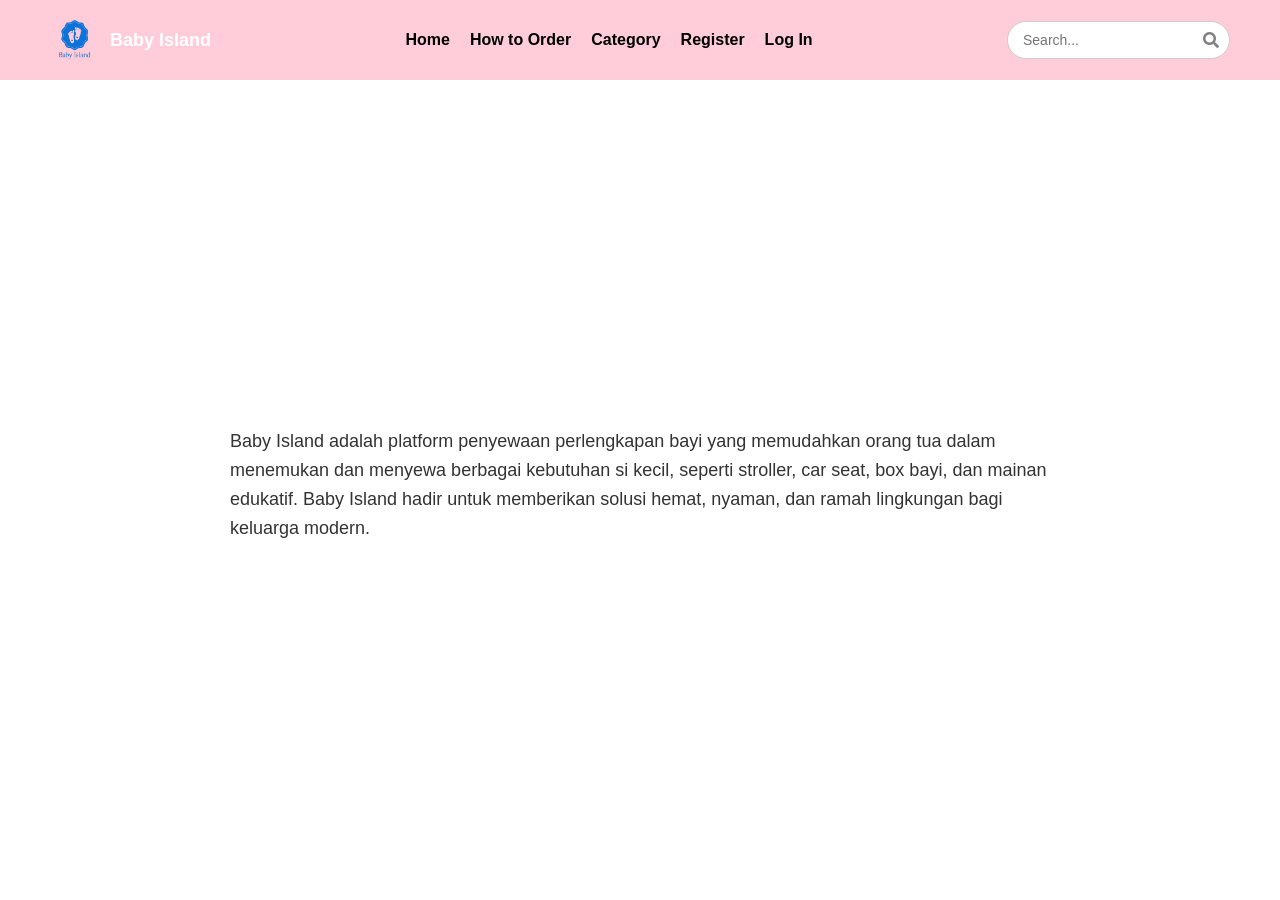
==== index.html @ 686e7ca6 "tugas1" ====
<!DOCTYPE html>
<html lang="id">
<head>
    <meta charset="UTF-8">
    <meta name="viewport" content="width=device-width, initial-scale=1.0">
    <title>Baby Island</title>
    <link rel="stylesheet" href="style.css">
    <link href="https://cdnjs.cloudflare.com/ajax/libs/font-awesome/5.15.3/css/all.min.css" rel="stylesheet"/>
</head>
<body>

    <!-- Header -->
    <header>
        <div class="logo-container">
            <img src="logo.png" alt="Baby Island Logo">
            <span>Baby Island</span>
        </div>
        <nav>
            <a href="#">Home</a>
            <a href="#">How to Order</a>
            <a href="#">Category</a>
            <a href="#">Register</a>
            <a href="#">Log In</a>
        </nav>
        <div class="search-container">
            <input type="text" placeholder="Search...">
            <i class="fas fa-search"></i>
        </div>
    </header>

    <!-- Main Content -->
    <main>
        <div class="container">
            <img src="bg.png" alt="Stuffed giraffe and other toys">
            <div class="text-container">
                <p>Baby Island adalah platform penyewaan perlengkapan bayi yang memudahkan orang tua dalam menemukan dan menyewa berbagai kebutuhan si kecil, seperti stroller, car seat, box bayi, dan mainan edukatif. Baby Island hadir untuk memberikan solusi hemat, nyaman, dan ramah lingkungan bagi keluarga modern.</p>
            </div>
        </div>
    </main>

</body>
</html>
---- style.css ----
/* Reset default */
* {
    margin: 0;
    padding: 0;
    box-sizing: border-box;
    font-family: Arial, sans-serif;
}

/* Header */
header {
    background-color: #ffccda;
    padding: 15px 50px;
    display: flex;
    align-items: center;
    justify-content: space-between;
}

/* Logo dan Nama */
.logo-container {
    display: flex;
    align-items: center;
}

.logo-container img {
    width: 50px;
    height: 50px;
    margin-right: 10px;
}

.logo-container span {
    font-size: 18px;
    font-weight: bold;
    color: white;
}

/* Navigasi */
nav {
    display: flex;
    gap: 20px;
}

nav a {
    text-decoration: none;
    color: black;
    font-size: 16px;
    font-weight: bold;
}

nav a:hover {
    color: gray;
}

/* Search Bar */
.search-container {
    display: flex;
    align-items: center;
    background: white;
    padding: 5px 10px;
    border-radius: 20px;
    border: 1px solid #ccc;
}

.search-container input {
    border: none;
    outline: none;
    padding: 5px;
    font-size: 14px;
    background: none;
}

.search-container i {
    color: gray;
}

/* Main Content */
main {
    display: flex;
    justify-content: center;
    align-items: center;
    min-height: 90vh;
    background-color: white;
}

/* Container */
.container {
    display: flex;
    flex-direction: row;
    align-items: center;
    max-width: 900px;
    padding: 20px;
}

/* Gambar */
.container img {
    width: 100%;
    height: 100%;
    object-fit: cover;
    position: fixed; /* Tetap di latar belakang saat scroll */
    top: 0;
    left: 0;
    z-index: -1;
}

/* Text */
.text-container {
    margin-left: 20px;
    text-align: left;
}

.text-container p {
    font-size: 18px;
    color: #333;
    line-height: 1.6;
}
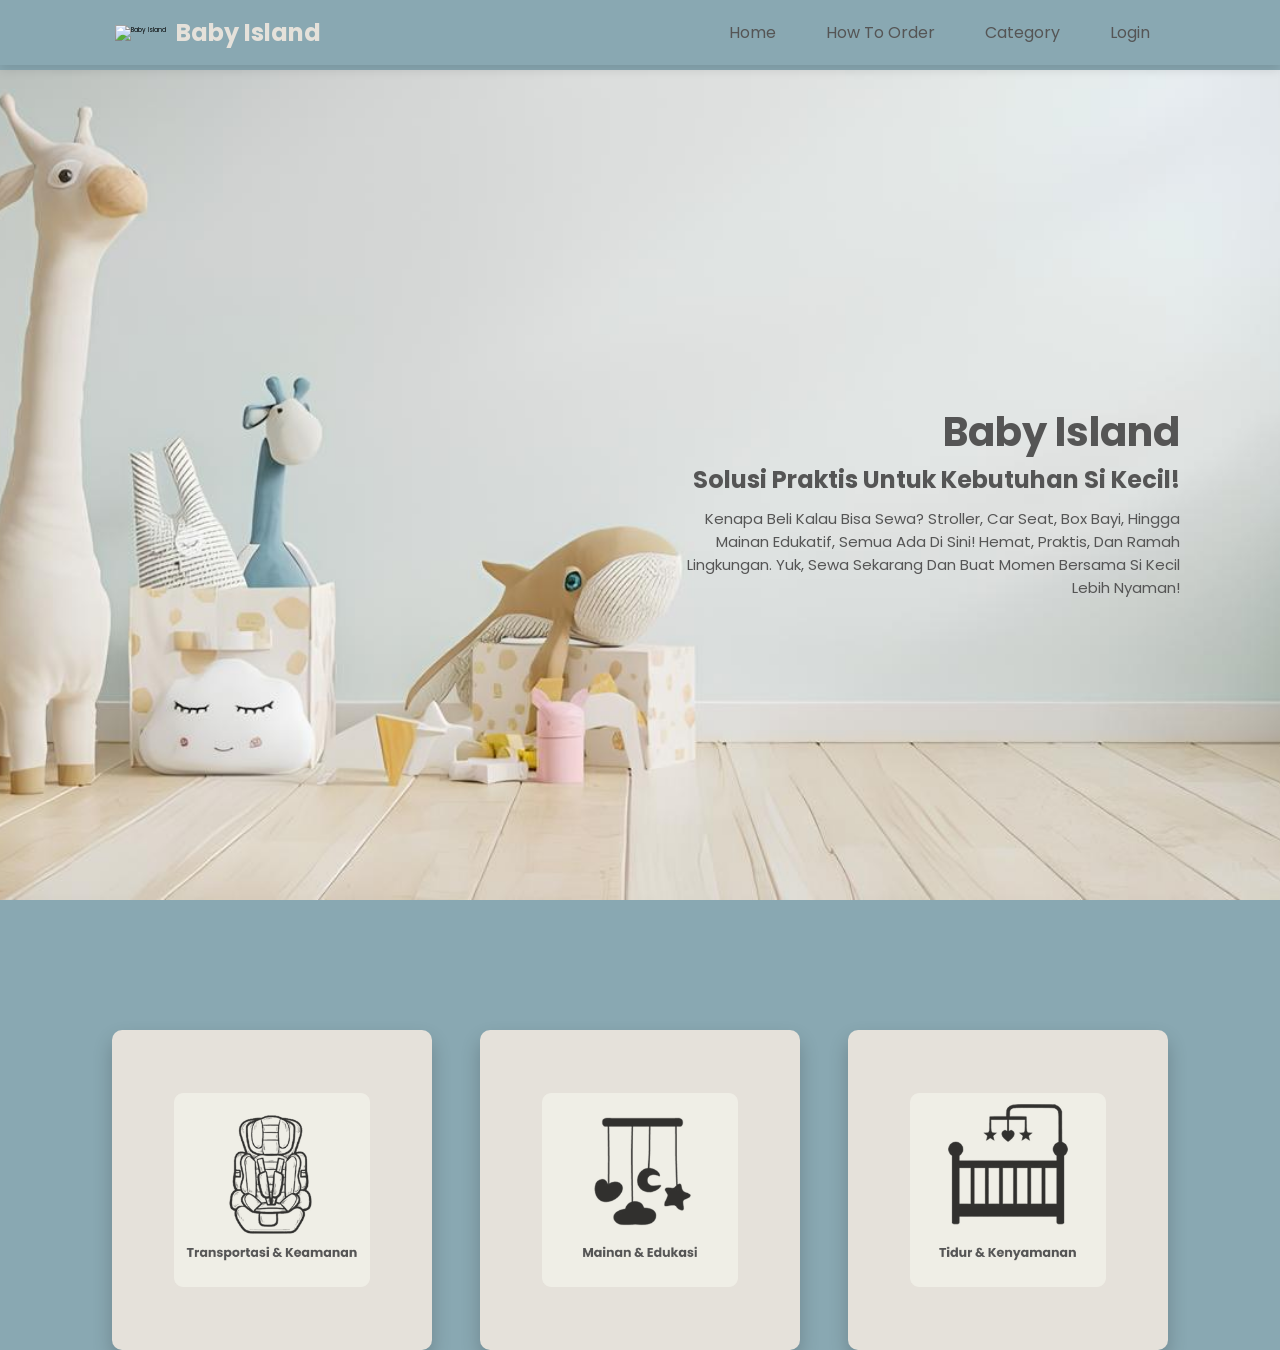
==== commit 18a26ad0: "Update web 1" ====
--- a/index.html
+++ b/index.html
@@ -1,42 +1,98 @@
 <!DOCTYPE html>
-<html lang="id">
+<html lang="en">
 <head>
     <meta charset="UTF-8">
+    <meta http-equiv="X-UA-Compatible" content="IE=edge">
     <meta name="viewport" content="width=device-width, initial-scale=1.0">
     <title>Baby Island</title>
     <link rel="stylesheet" href="style.css">
-    <link href="https://cdnjs.cloudflare.com/ajax/libs/font-awesome/5.15.3/css/all.min.css" rel="stylesheet"/>
 </head>
 <body>
 
-    <!-- Header -->
-    <header>
-        <div class="logo-container">
-            <img src="logo.png" alt="Baby Island Logo">
-            <span>Baby Island</span>
+<header>
+    <div class="logo">
+        <img src="Logo.png" alt="Baby Island">
+        <span>Baby Island</span>
+    </div>
+
+    <nav class="navbar">
+        <a href="#Home">Home</a>
+        <a href="#How to Order">How to Order</a>
+        <a href="#Category">Category</a>
+        <a href="#Login">Login</a>
+    </nav>
+</header>
+
+<div class="navbar-bg">
+
+<section class="home">
+    <div class="content">
+        <h2>Baby Island</h2>
+        <h4>Solusi Praktis untuk Kebutuhan Si Kecil!</h4>
+        <p>Kenapa beli kalau bisa sewa? Stroller, car seat, box bayi, 
+            hingga mainan edukatif, semua ada di sini! Hemat, praktis, 
+            dan ramah lingkungan. Yuk, sewa sekarang dan buat momen bersama 
+            si kecil lebih nyaman! </p>
+    </div>
+</section>
+
+<!-- Pop card section -->
+<section class="section-card">
+    <a href="#popup1" class="card">
+        <img src="Frame 11.png" alt="Transportasi & Keamanan" class="card__img">
+    </a>
+    <a href="#popup2" class="card">
+        <img src="Frame 12.png" alt="Mainan & Edukasi" class="card__img">
+    </a>
+    <a href="#popup3" class="card">
+        <img src="Frame 13.png" alt="Tidur & Kenyamanan" class="card__img">
+    </a>
+</section>
+
+<!-- Pop-up 1 -->
+<div class="popup" id="popup1">
+    <div class="popup__content">
+        <a href="#" class="popup__close">&times;</a>
+        <div class="popup__img">
+            <img src="Frame 11.png" alt="Transportasi & Keamanan">
         </div>
-        <nav>
-            <a href="#">Home</a>
-            <a href="#">How to Order</a>
-            <a href="#">Category</a>
-            <a href="#">Register</a>
-            <a href="#">Log In</a>
-        </nav>
-        <div class="search-container">
-            <input type="text" placeholder="Search...">
-            <i class="fas fa-search"></i>
+        <div class="popup__header">
+            <h1>Transportasi & Keamanan</h1> 
+            <p>Produk sewa terbaik untuk menjaga keselamatan si kecil saat bepergian.</p>
+            <p>Nama : Intan Azizah | NIM : 2311103135</p>
+            <p>Nama : Eviria | NIM : 2311103065</p>
         </div>
-    </header>
+    </div>
+</div>
 
-    <!-- Main Content -->
-    <main>
-        <div class="container">
-            <img src="bg.png" alt="Stuffed giraffe and other toys">
-            <div class="text-container">
-                <p>Baby Island adalah platform penyewaan perlengkapan bayi yang memudahkan orang tua dalam menemukan dan menyewa berbagai kebutuhan si kecil, seperti stroller, car seat, box bayi, dan mainan edukatif. Baby Island hadir untuk memberikan solusi hemat, nyaman, dan ramah lingkungan bagi keluarga modern.</p>
-            </div>
+<!-- Pop-up 2 -->
+<div class="popup" id="popup2">
+    <div class="popup__content">
+        <a href="#" class="popup__close">&times;</a>
+        <div class="popup__img">
+            <img src="Frame 12.png" alt="Mainan & Edukasi">
         </div>
-    </main>
+        <div class="popup__header">
+            <h1>Mainan & Edukasi</h1> 
+            <p>Mainan edukatif berkualitas untuk tumbuh kembang anak.</p>
+        </div>
+    </div>
+</div>
 
+<!-- Pop-up 3 -->
+<div class="popup" id="popup3">
+    <div class="popup__content">
+        <a href="#" class="popup__close">&times;</a>
+        <div class="popup__img">
+            <img src="Frame 13.png" alt="Tidur & Kenyamanan">
+        </div>
+        <div class="popup__header">
+            <h1>Tidur & Kenyamanan</h1> 
+            <p>Perlengkapan tidur nyaman untuk bayi agar tidur lebih nyenyak.</p>
+        </div>
+    </div>
+</div>
+
+</div>
 </body>
 </html>
--- a/style.css
+++ b/style.css
@@ -1,114 +1,304 @@
-/* Reset default */
+@import url('https://fonts.googleapis.com/css2?family=Poppins:wght@300;400;500;600;700;800;900&display=swap');
+
+:root {
+    --green: #a3bbc8;
+}
+
 * {
     margin: 0;
     padding: 0;
     box-sizing: border-box;
-    font-family: Arial, sans-serif;
-}
-
-/* Header */
+    font-family: 'Poppins', sans-serif;
+    outline: none;
+    border: none;
+    text-decoration: none;
+    text-transform: capitalize;
+}
+
+html, body {
+    font-size: 62.5%;
+    scroll-behavior: smooth;
+    background-color: #89A8B2;
+}
+
+/* Styling header/navbar */
 header {
-    background-color: #ffccda;
-    padding: 15px 50px;
+    position: fixed;
+    top: 0;
+    left: 0;
+    right: 0;
+    width: 100%;
+    padding: 1rem 9%;
     display: flex;
     align-items: center;
     justify-content: space-between;
-}
-
-/* Logo dan Nama */
-.logo-container {
+    z-index: 1000;
+    background-color: #89A8B2;
+    box-shadow: 0 0.5rem 1rem rgba(0, 0, 0, 0.1);
+}
+
+/* Styling logo */
+.logo {
     display: flex;
     align-items: center;
 }
 
-.logo-container img {
-    width: 50px;
-    height: 50px;
-    margin-right: 10px;
-}
-
-.logo-container span {
-    font-size: 18px;
+.logo img {
+    margin-right: 1px;
+    width: 60px;
+}
+
+.logo span {
+    font-size: 2.4rem;
     font-weight: bold;
-    color: white;
-}
-
-/* Navigasi */
-nav {
+    color: #E5E1DA;
+}
+
+/* Styling navbar */
+.navbar {
     display: flex;
     gap: 20px;
 }
 
-nav a {
-    text-decoration: none;
-    color: black;
-    font-size: 16px;
-    font-weight: bold;
-}
-
-nav a:hover {
-    color: gray;
-}
-
-/* Search Bar */
-.search-container {
+.navbar a {
+    font-size: 1.6rem;
+    padding: 1rem 1.5rem;
+    color: #555555;
+    transition: color 0.3s ease-in-out;
+}
+
+.navbar a:hover {
+    color: #E5E1DA;
+}
+
+/* Background di bawah navbar */
+.navbar-bg {
+    position: absolute;
+    top: 70px; /* Sesuaikan dengan tinggi navbar */
+    left: 0;
+    width: 100%;
+    height: calc(100vh - 70px); /* Menyesuaikan tinggi sesuai layar */
+    background: url('bg.jpg') no-repeat center center;
+    background-size: cover;
+    z-index: -1;
+}
+
+/* Menyesuaikan konten agar tidak tertutup navbar */
+body {
+    padding-top: 70px;
+}
+
+.home {
+    position: relative;
+    width: 100%;
+    height: 100vh;
+    background-size: cover;
+    background-position: center;
     display: flex;
     align-items: center;
-    background: white;
-    padding: 5px 10px;
-    border-radius: 20px;
-    border: 1px solid #ccc;
-}
-
-.search-container input {
-    border: none;
-    outline: none;
-    padding: 5px;
-    font-size: 14px;
-    background: none;
-}
-
-.search-container i {
-    color: gray;
-}
-
-/* Main Content */
-main {
-    display: flex;
+    justify-content: flex-end; 
+    text-align: right; 
+    padding: 30px 100px;
+}
+
+.content {
+    max-width: 500px;
+    color: #555;
+}
+
+:root {
+    --h2-size: 4rem;
+    --h4-size: 2.4rem;
+    --p-size: 1.5rem;
+}
+
+.content h2 {
+    font-size: var(--h2-size);
+}
+
+.content h2 span {
+    color: #7d2ae8;
+}
+
+.content h4 {
+    font-size: var(--h4-size);
+}
+
+.content p {
+    padding: 10px 0 40px 0;
+    font-size: var(--p-size);
+}
+
+/* Section Card */
+.section-card{
+    display: grid;
     justify-content: center;
+    grid-template-columns: repeat(3, 1fr);
+    column-gap: 48px;
+    width: 80%;
+    margin: 60px auto;
+}
+
+.card{
+    background-color: #E5E1DA;
+    padding: 20px;
+    border-radius: 10px;
+    box-shadow: 0 10px 20px rgba(0, 0, 0, 0.2);
+    transition: transform 0.3s ease;
+    text-align: center;
+    width: 320px; 
+    height: 320px; 
+    display: flex;
+    flex-direction: column;
     align-items: center;
-    min-height: 90vh;
-    background-color: white;
-}
-
-/* Container */
-.container {
-    display: flex;
-    flex-direction: row;
-    align-items: center;
-    max-width: 900px;
-    padding: 20px;
-}
-
-/* Gambar */
-.container img {
-    width: 100%;
-    height: 100%;
-    object-fit: cover;
-    position: fixed; /* Tetap di latar belakang saat scroll */
+    justify-content: center;
+}
+
+.card:hover {
+    transform: translateY(-10px);
+}
+
+.card__img{
+    width: 70%;
+    display: block;
+}
+
+
+/* POP UP */
+
+.popup{
+    width: 100%;
+    height: 100vh;
+    background-color: rgba(0, 0, 0, 0.8);
+    position: fixed;
     top: 0;
     left: 0;
-    z-index: -1;
-}
-
-/* Text */
-.text-container {
-    margin-left: 20px;
-    text-align: left;
-}
-
-.text-container p {
-    font-size: 18px;
-    color: #333;
-    line-height: 1.6;
-}
+    opacity: 0;
+    visibility: hidden;
+    transition: all .3s ;
+}
+
+.popup__content{
+    width: 40%;
+    background-color: #fff;
+    box-shadow: 0 10px 30px rgba(0, 0, 0, 0.3);
+    position: absolute;
+    top: 50%;
+    left: 50%;
+    transform: translate(-50%, -50%) scale(0.25);
+    opacity: 0;
+    padding: 20px;
+    border-radius: 10px;
+    text-align: center;
+    transition: all 0.3s ease-in-out;
+}
+
+.popup__img{
+    display: flex;
+    width: 100%;
+    margin-bottom: 30px;
+}
+
+.popup__img img{
+    display: block;
+    width: 33.3333%;
+}
+
+.popup__header{
+    text-align: center;
+    text-transform: uppercase;
+    color: #555;
+    margin-bottom: 36px;
+}
+
+.popup__header h1{
+    font-size: 2rem;
+    margin-bottom: 10px;
+}
+
+.popup__header p {
+    font-size: 1.4rem;
+    color: #555;
+}
+
+
+.popup__close {
+    position: absolute;
+    top: 15px;
+    right: 20px;
+    font-size: 2rem;
+    color: black;
+    text-decoration: none;
+}
+
+#popup1:target,
+#popup2:target,
+#popup3:target {
+    opacity: 1;
+    visibility: visible;
+}
+
+#popup1:target .popup__content,
+#popup2:target .popup__content,
+#popup3:target .popup__content {
+    opacity: 1;
+    transform: translate(-50%, -50%) scale(1);
+}
+
+.popup__close:link,
+.popup__close:visited{
+    position: absolute;
+    top: 12px;
+    right: 20px;
+    text-decoration: none;
+    color: #000;
+    font-size: 30px;
+    display: inline-block;
+    line-height: 1;
+    transition: all .3s;
+}
+
+.popup__close:hover,
+.popup__close:active{
+    color: #555;
+
+}
+
+/* Media Query untuk tampilan mobile */
+@media (max-width: 768px) {
+    header {
+        padding: 1.5rem 5%;
+    }
+
+    .logo img {
+        height: 50px;
+    }
+
+    .logo span {
+        font-size: 2rem;
+    }
+
+    .navbar a {
+        font-size: 1.6rem;
+        padding: 0.8rem 1rem;
+    }
+
+    .navbar-bg {
+        height: calc(100vh - 70px);
+    }
+
+    :root {
+        --h2-size: 2.5rem;
+        --h4-size: 1.8rem;
+        --p-size: 1rem;
+    }
+
+    .home {
+        padding: 20px;
+    }
+
+    .section-card {
+        flex-direction: column;
+        align-items: center;
+    }
+}
